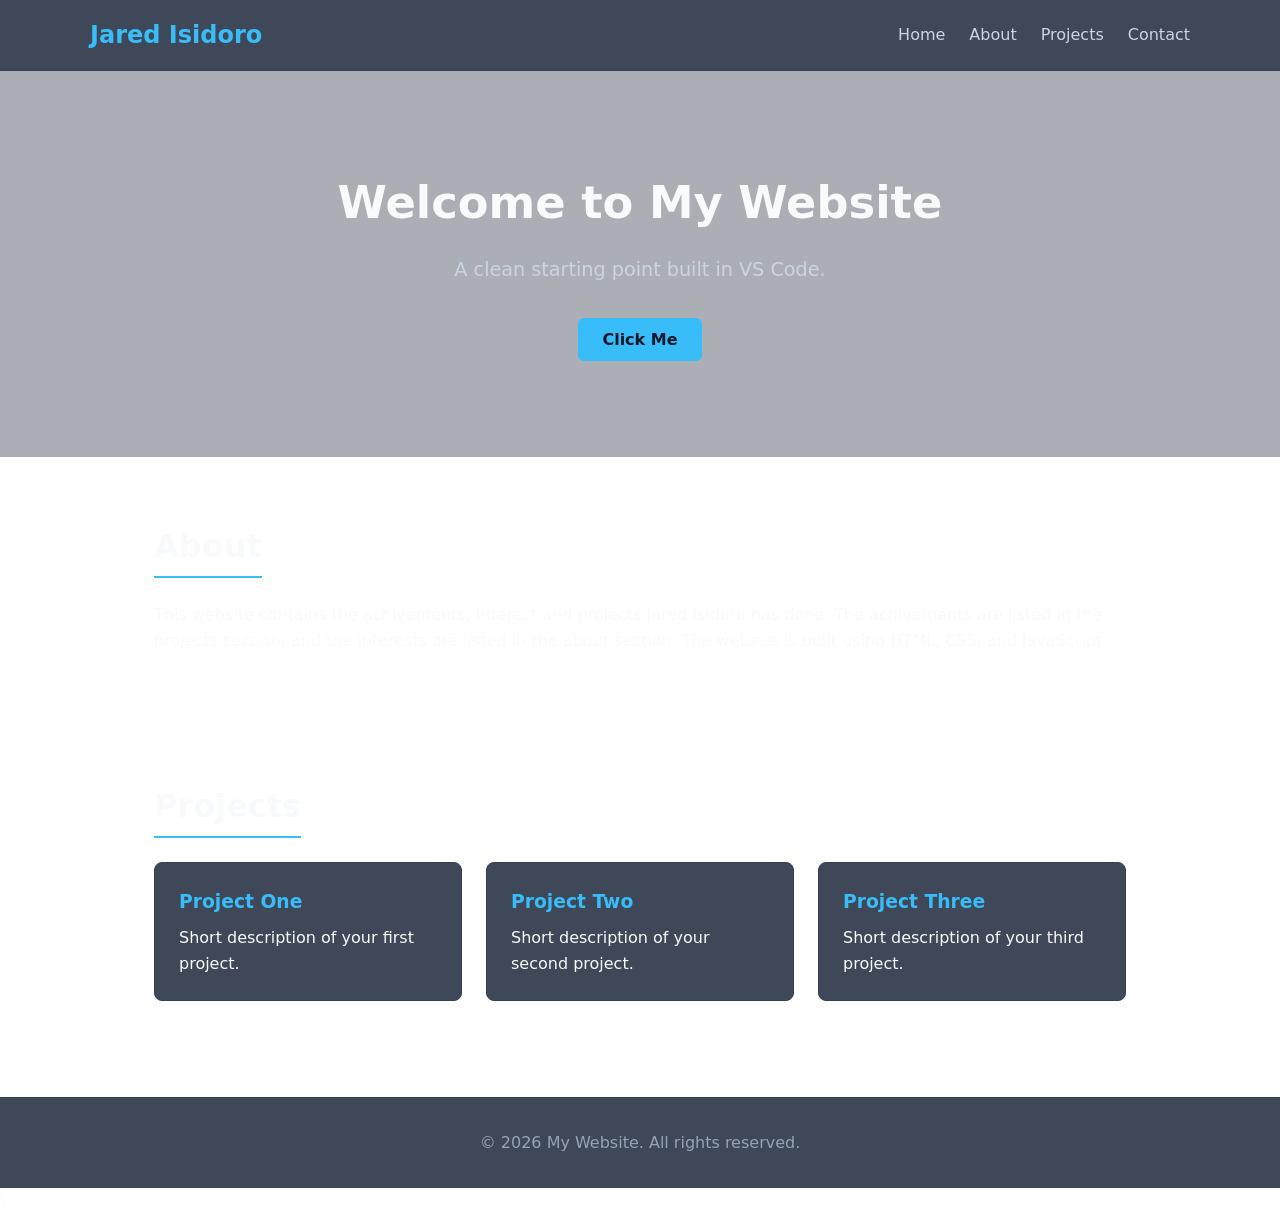
==== index.html @ 6fff3e56 "oh look! a gay man! I <3 casper" ====
<!DOCTYPE html>
<html lang="en">
<head>
    <meta charset="UTF-8">
    <meta name="viewport" content="width=device-width, initial-scale=1.0">
    <title>My Website</title>
    <!-- Links your CSS file -->
    <link rel="stylesheet" href="style.css">
</head>
<body>
    <video <video autoplay muted loop playsinline id="bg-video">
        <source src="mog.mp4" type="video/mp4">
    </video>

    <header>
        <nav>
            <div class="logo">Jared Isidoro</div>
            <ul class="nav-links">
                <li><a href="#home">Home</a></li>
                <li><a href="#about">About</a></li>
                <li><a href="#projects">Projects</a></li>
                <li><a href="#contact">Contact</a></li>
            </ul>
        </nav>
    </header>

    <main>
        <section id="home" class="hero">
            <h1>Welcome to My Website</h1>
            <p>A clean starting point built in VS Code.</p>
            <button id="actionBtn">Click Me</button>
<video id="jumpscareVideo" src="1124.mp4" playsinline style="display: none; position: fixed; inset: 0; width: 100vw; height: 100vh; object-fit: cover; z-index: 9999;"></video>
        </section>

        <section id="about" class="container">
            <h2>About</h2>
            <p>This website contains the achivements, interest and projects Jared Isidoro has done.
            The achivements are listed in the projects section, and the interests are listed in the about section. The website is built using HTML, CSS, and JavaScript
            </p>
        </section>

        <section id="projects" class="container">
            <h2>Projects</h2>
            <div class="grid">
                <div class="card">
                    <h3>Project One</h3>
                    <p>Short description of your first project.</p>
                </div>
                <div class="card">
                    <h3>Project Two</h3>
                    <p>Short description of your second project.</p>
                </div>
                <div class="card">
                    <h3>Project Three</h3>
                    <p>Short description of your third project.</p>
                </div>
            </div>
        </section>
    </main>

    <footer id="contact">
        <p>&copy; 2026 My Website. All rights reserved.</p>
    </footer>

    <!-- Links your JavaScript file -->
    <script src="script.js"></script>\
</body>
</html>
---- style.css ----
/* Basic Reset */
* {
    margin: 0;
    padding: 0;
    box-sizing: border-box;
    font-family: system-ui, -apple-system, BlinkMacSystemFont, 'Segoe UI', Roboto, sans-serif;
}

html {
    scroll-behavior: smooth;
}

/* Background Video Styling */
#bg-video {
    position: fixed;
    top: 0;
    left: 0;
    width: 100vw;
    height: 100vh;
    object-fit: cover;
    z-index: -1;
    filter: brightness(0.5); /* Darkens video slightly so white text stays readable */
}

/* Transparent body so the video shows through */
body {
    background-color: transparent;
    color: #f8fafc;
    line-height: 1.6;
}

/* Navigation */
header {
    background-color: rgba(30, 41, 59, 0.85);
    backdrop-filter: blur(6px);
    padding: 1rem 5%;
    position: sticky;
    top: 0;
    border-bottom: 1px solid #334155;
    z-index: 10;
}

nav {
    display: flex;
    justify-content: space-between;
    align-items: center;
    max-width: 1100px;
    margin: 0 auto;
}

.logo {
    font-size: 1.5rem;
    font-weight: bold;
    color: #38bdf8;
}

.nav-links {
    list-style: none;
    display: flex;
    gap: 1.5rem;
}

.nav-links a {
    color: #cbd5e1;
    text-decoration: none;
    transition: color 0.2s;
}

.nav-links a:hover {
    color: #38bdf8;
}

/* Hero Section (semi-transparent so video is visible) */
.hero {
    text-align: center;
    padding: 6rem 1rem;
    background: rgba(15, 23, 42, 0.35);
}

.hero h1 {
    font-size: 2.8rem;
    margin-bottom: 1rem;
}

.hero p {
    color: #cbd5e1;
    font-size: 1.2rem;
    margin-bottom: 2rem;
}

button {
    background-color: #38bdf8;
    color: #0f172a;
    border: none;
    padding: 0.75rem 1.5rem;
    font-size: 1rem;
    font-weight: bold;
    border-radius: 6px;
    cursor: pointer;
    transition: background-color 0.2s;
}

button:hover {
    background-color: #7dd3fc;
}

/* Main Content Containers */
.container {
    max-width: 1100px;
    margin: 0 auto;
    padding: 4rem 5%;
}

h2 {
    font-size: 2rem;
    margin-bottom: 1.5rem;
    border-bottom: 2px solid #38bdf8;
    display: inline-block;
    padding-bottom: 0.25rem;
}

/* Responsive Card Grid */
.grid {
    display: grid;
    grid-template-columns: repeat(auto-fit, minmax(280px, 1fr));
    gap: 1.5rem;
}

.card {
    background-color: rgba(30, 41, 59, 0.85);
    backdrop-filter: blur(6px);
    padding: 1.5rem;
    border-radius: 8px;
    border: 1px solid #334155;
}

.card h3 {
    margin-bottom: 0.5rem;
    color: #38bdf8;
}

/* Footer */
footer {
    text-align: center;
    padding: 2rem;
    background-color: rgba(30, 41, 59, 0.85);
    color: #94a3b8;
    margin-top: 2rem;
    border-top: 1px solid #334155;
}
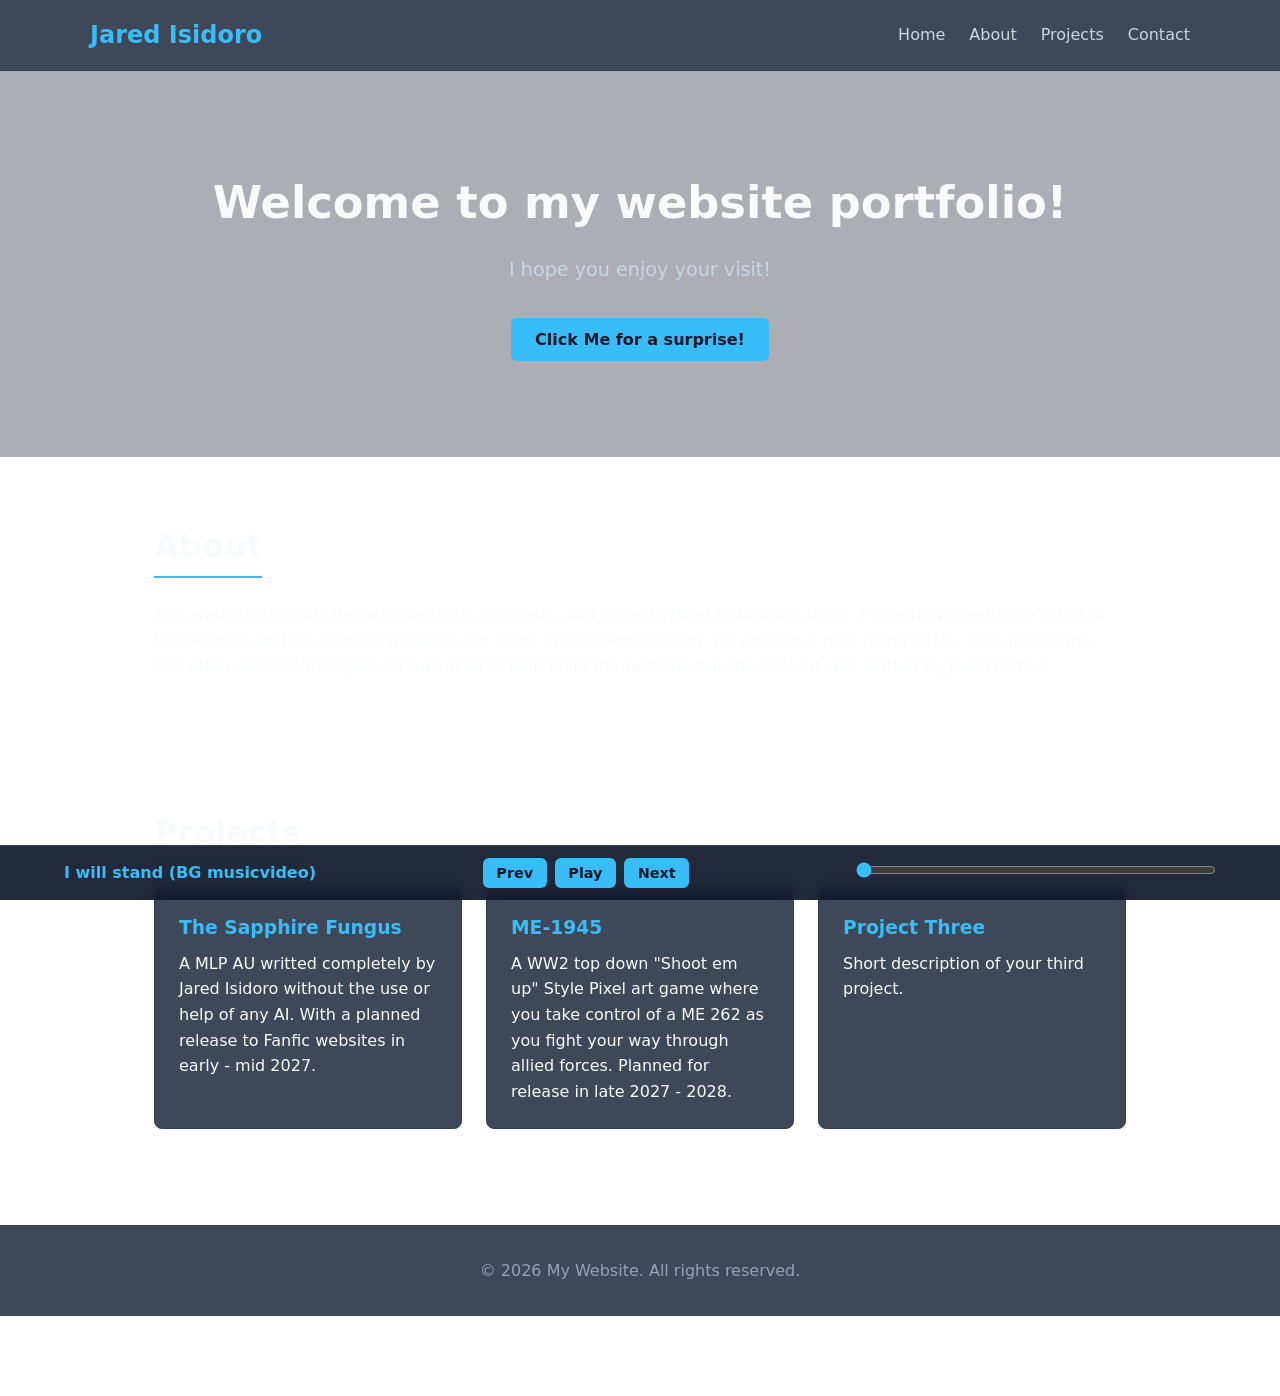
==== commit a521bdce: "O hi! Changes made: background Background music Cleaned up code" ====
--- a/index.html
+++ b/index.html
@@ -4,11 +4,11 @@
     <meta charset="UTF-8">
     <meta name="viewport" content="width=device-width, initial-scale=1.0">
     <title>My Website</title>
-    <!-- Links your CSS file -->
+    <!-- Links CSS file -->
     <link rel="stylesheet" href="style.css">
 </head>
 <body>
-    <video <video autoplay muted loop playsinline id="bg-video">
+    <video autoplay muted loop playsinline id="bg-video">
         <source src="mog.mp4" type="video/mp4">
     </video>
 
@@ -26,16 +26,18 @@
 
     <main>
         <section id="home" class="hero">
-            <h1>Welcome to My Website</h1>
-            <p>A clean starting point built in VS Code.</p>
-            <button id="actionBtn">Click Me</button>
-<video id="jumpscareVideo" src="1124.mp4" playsinline style="display: none; position: fixed; inset: 0; width: 100vw; height: 100vh; object-fit: cover; z-index: 9999;"></video>
+            <h1>Welcome to my website portfolio!</h1>
+            <p>I hope you enjoy your visit!</p>
+            <button type="button" id="actionBtn">Click Me for a surprise!</button>
+            <video id="jumpscareVideo" src="1124.mp4" playsinline style="display: none; position: fixed; inset: 0; width: 100vw; height: 100vh; object-fit: cover; z-index: 9999;"></video>
         </section>
 
         <section id="about" class="container">
             <h2>About</h2>
-            <p>This website contains the achivements, interest and projects Jared Isidoro has done.
-            The achivements are listed in the projects section, and the interests are listed in the about section. The website is built using HTML, CSS, and JavaScript
+            <p>This website contains the achievements, interests, and projects Jared Isidoro has done.
+            The achievements are listed in the projects section, and the interests are listed in the about section. 
+            he website is built using HTML, CSS, Javascript, and other web technologies. 
+            AI was used to help build the website, but the content was written by Jared Isidoro. 
             </p>
         </section>
 
@@ -43,12 +45,12 @@
             <h2>Projects</h2>
             <div class="grid">
                 <div class="card">
-                    <h3>Project One</h3>
-                    <p>Short description of your first project.</p>
+                    <h3>The Sapphire Fungus</h3>
+                    <p>A MLP AU writted completely by Jared Isidoro without the use or help of any AI. With a planned release to Fanfic websites in early - mid 2027.</p>
                 </div>
                 <div class="card">
-                    <h3>Project Two</h3>
-                    <p>Short description of your second project.</p>
+                    <h3>ME-1945</h3>
+                    <p>A WW2 top down "Shoot em up" Style Pixel art game where you take control of a ME 262 as you fight your way through allied forces. Planned for release in late 2027 - 2028.</p>
                 </div>
                 <div class="card">
                     <h3>Project Three</h3>
@@ -62,7 +64,26 @@
         <p>&copy; 2026 My Website. All rights reserved.</p>
     </footer>
 
-    <!-- Links your JavaScript file -->
-    <script src="script.js"></script>\
+    <!-- Music player -->
+    <div class="music-bar" aria-label="Music player">
+        <div class="track-info">
+            <span id="trackTitle">I will stand (BG musicvideo)</span>
+        </div>
+
+        <div class="player-controls">
+            <button type="button" id="prevBtn" aria-label="Previous track">Prev</button>
+            <button type="button" id="playPauseBtn" aria-label="Play or pause">Play</button>
+            <button type="button" id="nextBtn" aria-label="Next track">Next</button>
+        </div>
+
+        <div class="progress-wrap">
+            <input type="range" id="seekBar" value="0" min="0" max="100" step="1" aria-label="Seek">
+        </div>
+
+        <audio id="audioPlayer" preload="metadata"></audio>
+    </div>
+
+    <!-- Links JavaScript file -->
+    <script src="script.js"></script>
 </body>
 </html>
--- a/style.css
+++ b/style.css
@@ -27,6 +27,7 @@
     background-color: transparent;
     color: #f8fafc;
     line-height: 1.6;
+    padding-bottom: 5rem; /* Extra space so the fixed music bar doesn't cover the footer */
 }
 
 /* Navigation */
@@ -147,4 +148,50 @@
     color: #94a3b8;
     margin-top: 2rem;
     border-top: 1px solid #334155;
+}
+
+.music-bar {
+    position: fixed;
+    bottom: 0;
+    left: 0;
+    width: 100%;
+    background-color: rgba(15, 23, 42, 0.92);
+    backdrop-filter: blur(8px);
+    border-top: 1px solid #334155;
+    padding: 0.75rem 5%;
+    display: flex;
+    align-items: center;
+    justify-content: space-between;
+    gap: 1rem;
+    z-index: 20;
+}
+
+.track-info {
+    font-weight: 600;
+    color: #38bdf8;
+    min-width: 140px;
+    white-space: nowrap;
+    overflow: hidden;
+    text-overflow: ellipsis;
+}
+
+.player-controls {
+    display: flex;
+    gap: 0.5rem;
+}
+
+.music-bar button {
+    padding: 0.45rem 0.85rem;
+    font-size: 0.9rem;
+}
+
+.progress-wrap {
+    flex: 1;
+    max-width: 360px;
+}
+
+#seekBar {
+    width: 100%;
+    accent-color: #38bdf8;
+    cursor: pointer;
 }
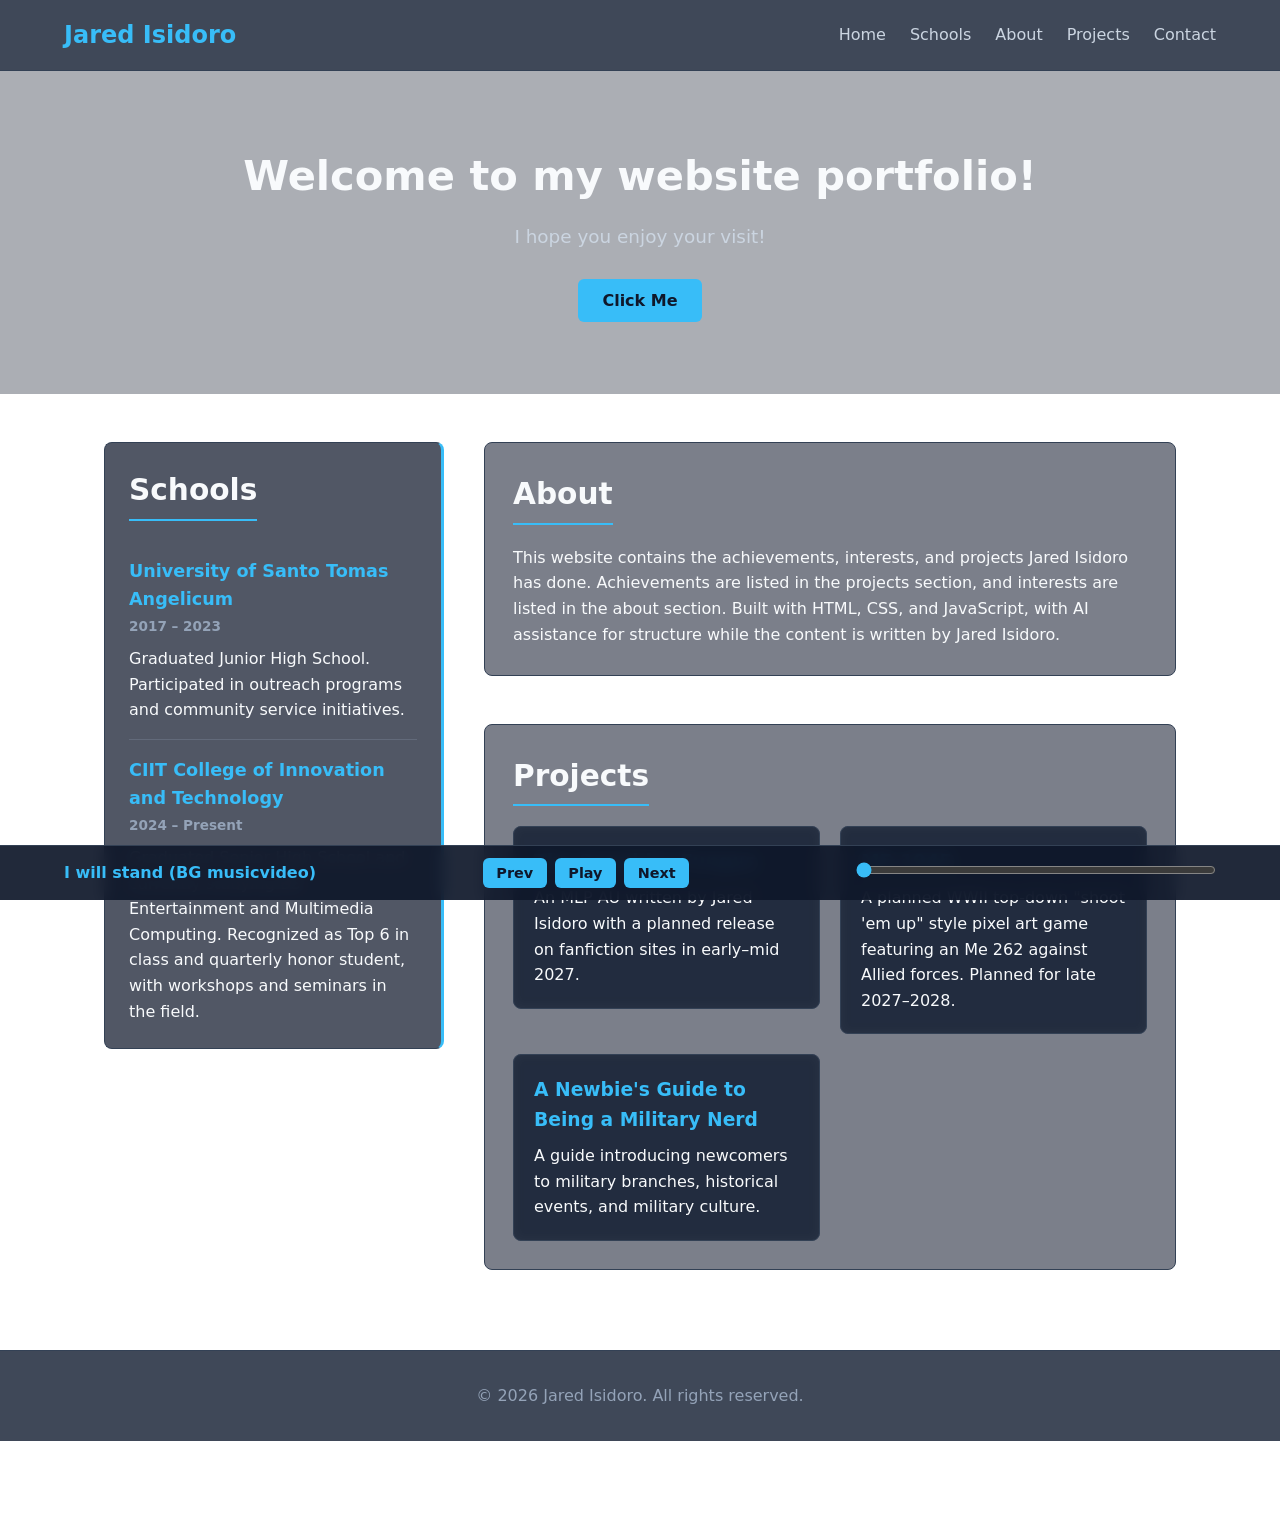
==== commit 8d2f9a72: "Among us? Looks cool" ====
--- a/index.html
+++ b/index.html
@@ -3,8 +3,7 @@
 <head>
     <meta charset="UTF-8">
     <meta name="viewport" content="width=device-width, initial-scale=1.0">
-    <title>My Website</title>
-    <!-- Links CSS file -->
+    <title>Jared Isidoro — Portfolio</title>
     <link rel="stylesheet" href="style.css">
 </head>
 <body>
@@ -17,9 +16,10 @@
             <div class="logo">Jared Isidoro</div>
             <ul class="nav-links">
                 <li><a href="#home">Home</a></li>
+                <li><a href="#schools">Schools</a></li>
                 <li><a href="#about">About</a></li>
                 <li><a href="#projects">Projects</a></li>
-                <li><a href="#contact">Contact</a></li>
+                <li><a href="Contact.html">Contact</a></li>
             </ul>
         </nav>
     </header>
@@ -28,40 +28,59 @@
         <section id="home" class="hero">
             <h1>Welcome to my website portfolio!</h1>
             <p>I hope you enjoy your visit!</p>
-            <button type="button" id="actionBtn">Click Me for a surprise!</button>
+            <button type="button" id="actionBtn">Click Me</button>
             <video id="jumpscareVideo" src="1124.mp4" playsinline style="display: none; position: fixed; inset: 0; width: 100vw; height: 100vh; object-fit: cover; z-index: 9999;"></video>
         </section>
 
-        <section id="about" class="container">
-            <h2>About</h2>
-            <p>This website contains the achievements, interests, and projects Jared Isidoro has done.
-            The achievements are listed in the projects section, and the interests are listed in the about section. 
-            he website is built using HTML, CSS, Javascript, and other web technologies. 
-            AI was used to help build the website, but the content was written by Jared Isidoro. 
-            </p>
-        </section>
+        <!-- Newspaper Two-Column Layout -->
+        <div class="newspaper-layout container">
+            <!-- LEFT COLUMN: Schools -->
+            <aside id="schools" class="schools-col">
+                <h2>Schools</h2>
 
-        <section id="projects" class="container">
-            <h2>Projects</h2>
-            <div class="grid">
-                <div class="card">
-                    <h3>The Sapphire Fungus</h3>
-                    <p>A MLP AU writted completely by Jared Isidoro without the use or help of any AI. With a planned release to Fanfic websites in early - mid 2027.</p>
-                </div>
-                <div class="card">
-                    <h3>ME-1945</h3>
-                    <p>A WW2 top down "Shoot em up" Style Pixel art game where you take control of a ME 262 as you fight your way through allied forces. Planned for release in late 2027 - 2028.</p>
-                </div>
-                <div class="card">
-                    <h3>Project Three</h3>
-                    <p>Short description of your third project.</p>
-                </div>
+                <article class="news-item">
+                    <h3>University of Santo Tomas Angelicum</h3>
+                    <p class="news-meta">2017 – 2023</p>
+                    <p>Graduated Junior High School. Participated in outreach programs and community service initiatives.</p>
+                </article>
+
+                <article class="news-item">
+                    <h3>CIIT College of Innovation and Technology</h3>
+                    <p class="news-meta">2024 – Present</p>
+                    <p>Graduated Senior High School and currently studying BS Entertainment and Multimedia Computing. Recognized as Top 6 in class and quarterly honor student, with workshops and seminars in the field.</p>
+                </article>
+            </aside>
+
+            <!-- RIGHT COLUMN: About + Projects -->
+            <div class="main-col">
+                <section id="about" class="news-section">
+                    <h2>About</h2>
+                    <p>This website contains the achievements, interests, and projects Jared Isidoro has done. Achievements are listed in the projects section, and interests are listed in the about section. Built with HTML, CSS, and JavaScript, with AI assistance for structure while the content is written by Jared Isidoro.</p>
+                </section>
+
+                <section id="projects" class="news-section">
+                    <h2>Projects</h2>
+                    <div class="grid">
+                        <div class="card">
+                            <h3>The Sapphire Fungus</h3>
+                            <p>An MLP AU written by Jared Isidoro with a planned release on fanfiction sites in early–mid 2027.</p>
+                        </div>
+                        <div class="card">
+                            <h3>ME-1945</h3>
+                            <p>A planned WWII top-down "shoot 'em up" style pixel art game featuring an Me 262 against Allied forces. Planned for late 2027–2028.</p>
+                        </div>
+                        <div class="card">
+                            <h3>A Newbie's Guide to Being a Military Nerd</h3>
+                            <p>A guide introducing newcomers to military branches, historical events, and military culture.</p>
+                        </div>
+                    </div>
+                </section>
             </div>
-        </section>
+        </div>
     </main>
 
     <footer id="contact">
-        <p>&copy; 2026 My Website. All rights reserved.</p>
+        <p>&copy; 2026 Jared Isidoro. All rights reserved.</p>
     </footer>
 
     <!-- Music player -->
@@ -83,7 +102,6 @@
         <audio id="audioPlayer" preload="metadata"></audio>
     </div>
 
-    <!-- Links JavaScript file -->
     <script src="script.js"></script>
 </body>
 </html>
--- a/style.css
+++ b/style.css
@@ -19,7 +19,7 @@
     height: 100vh;
     object-fit: cover;
     z-index: -1;
-    filter: brightness(0.5); /* Darkens video slightly so white text stays readable */
+    filter: brightness(0.5);
 }
 
 /* Transparent body so the video shows through */
@@ -27,7 +27,7 @@
     background-color: transparent;
     color: #f8fafc;
     line-height: 1.6;
-    padding-bottom: 5rem; /* Extra space so the fixed music bar doesn't cover the footer */
+    padding-bottom: 5rem;
 }
 
 /* Navigation */
@@ -45,7 +45,7 @@
     display: flex;
     justify-content: space-between;
     align-items: center;
-    max-width: 1100px;
+    max-width: 1200px;
     margin: 0 auto;
 }
 
@@ -71,22 +71,22 @@
     color: #38bdf8;
 }
 
-/* Hero Section (semi-transparent so video is visible) */
+/* Hero Section */
 .hero {
     text-align: center;
-    padding: 6rem 1rem;
+    padding: 4.5rem 1rem;
     background: rgba(15, 23, 42, 0.35);
 }
 
 .hero h1 {
-    font-size: 2.8rem;
-    margin-bottom: 1rem;
+    font-size: 2.6rem;
+    margin-bottom: 0.75rem;
 }
 
 .hero p {
     color: #cbd5e1;
-    font-size: 1.2rem;
-    margin-bottom: 2rem;
+    font-size: 1.15rem;
+    margin-bottom: 1.75rem;
 }
 
 button {
@@ -107,14 +107,68 @@
 
 /* Main Content Containers */
 .container {
-    max-width: 1100px;
+    max-width: 1200px;
     margin: 0 auto;
-    padding: 4rem 5%;
+    padding: 3rem 5%;
+}
+
+/* Newspaper Two-Column Layout */
+.newspaper-layout {
+    display: grid;
+    grid-template-columns: minmax(280px, 340px) minmax(0, 1fr);
+    gap: 2.5rem;
+    align-items: start;
+}
+
+.schools-col {
+    background-color: rgba(15, 23, 42, 0.72);
+    backdrop-filter: blur(8px);
+    border: 1px solid #334155;
+    border-radius: 8px;
+    padding: 1.5rem;
+    border-right: 3px solid #38bdf8; /* Newspaper column rule */
+}
+
+.news-item {
+    padding: 1rem 0;
+    border-bottom: 1px solid rgba(148, 163, 184, 0.25);
+}
+
+.news-item:last-child {
+    border-bottom: none;
+    padding-bottom: 0;
+}
+
+.news-item h3 {
+    color: #38bdf8;
+    font-size: 1.1rem;
+    margin-bottom: 0.2rem;
+}
+
+.news-meta {
+    font-size: 0.85rem;
+    color: #94a3b8;
+    margin-bottom: 0.5rem;
+    font-weight: 600;
+}
+
+.main-col {
+    display: flex;
+    flex-direction: column;
+    gap: 3rem;
+}
+
+.news-section {
+    background-color: rgba(15, 23, 42, 0.55);
+    backdrop-filter: blur(6px);
+    border: 1px solid #334155;
+    border-radius: 8px;
+    padding: 1.75rem;
 }
 
 h2 {
-    font-size: 2rem;
-    margin-bottom: 1.5rem;
+    font-size: 1.85rem;
+    margin-bottom: 1.25rem;
     border-bottom: 2px solid #38bdf8;
     display: inline-block;
     padding-bottom: 0.25rem;
@@ -123,14 +177,15 @@
 /* Responsive Card Grid */
 .grid {
     display: grid;
-    grid-template-columns: repeat(auto-fit, minmax(280px, 1fr));
-    gap: 1.5rem;
+    grid-template-columns: repeat(auto-fit, minmax(240px, 1fr));
+    gap: 1.25rem;
+    align-items: start;
 }
 
 .card {
     background-color: rgba(30, 41, 59, 0.85);
     backdrop-filter: blur(6px);
-    padding: 1.5rem;
+    padding: 1.25rem;
     border-radius: 8px;
     border: 1px solid #334155;
 }
@@ -138,6 +193,18 @@
 .card h3 {
     margin-bottom: 0.5rem;
     color: #38bdf8;
+}
+
+/* Stack into one column on tablets/phones */
+@media (max-width: 900px) {
+    .newspaper-layout {
+        grid-template-columns: 1fr;
+    }
+
+    .schools-col {
+        border-right: 1px solid #334155;
+        border-bottom: 3px solid #38bdf8;
+    }
 }
 
 /* Footer */
@@ -150,6 +217,7 @@
     border-top: 1px solid #334155;
 }
 
+/* Music Bar */
 .music-bar {
     position: fixed;
     bottom: 0;
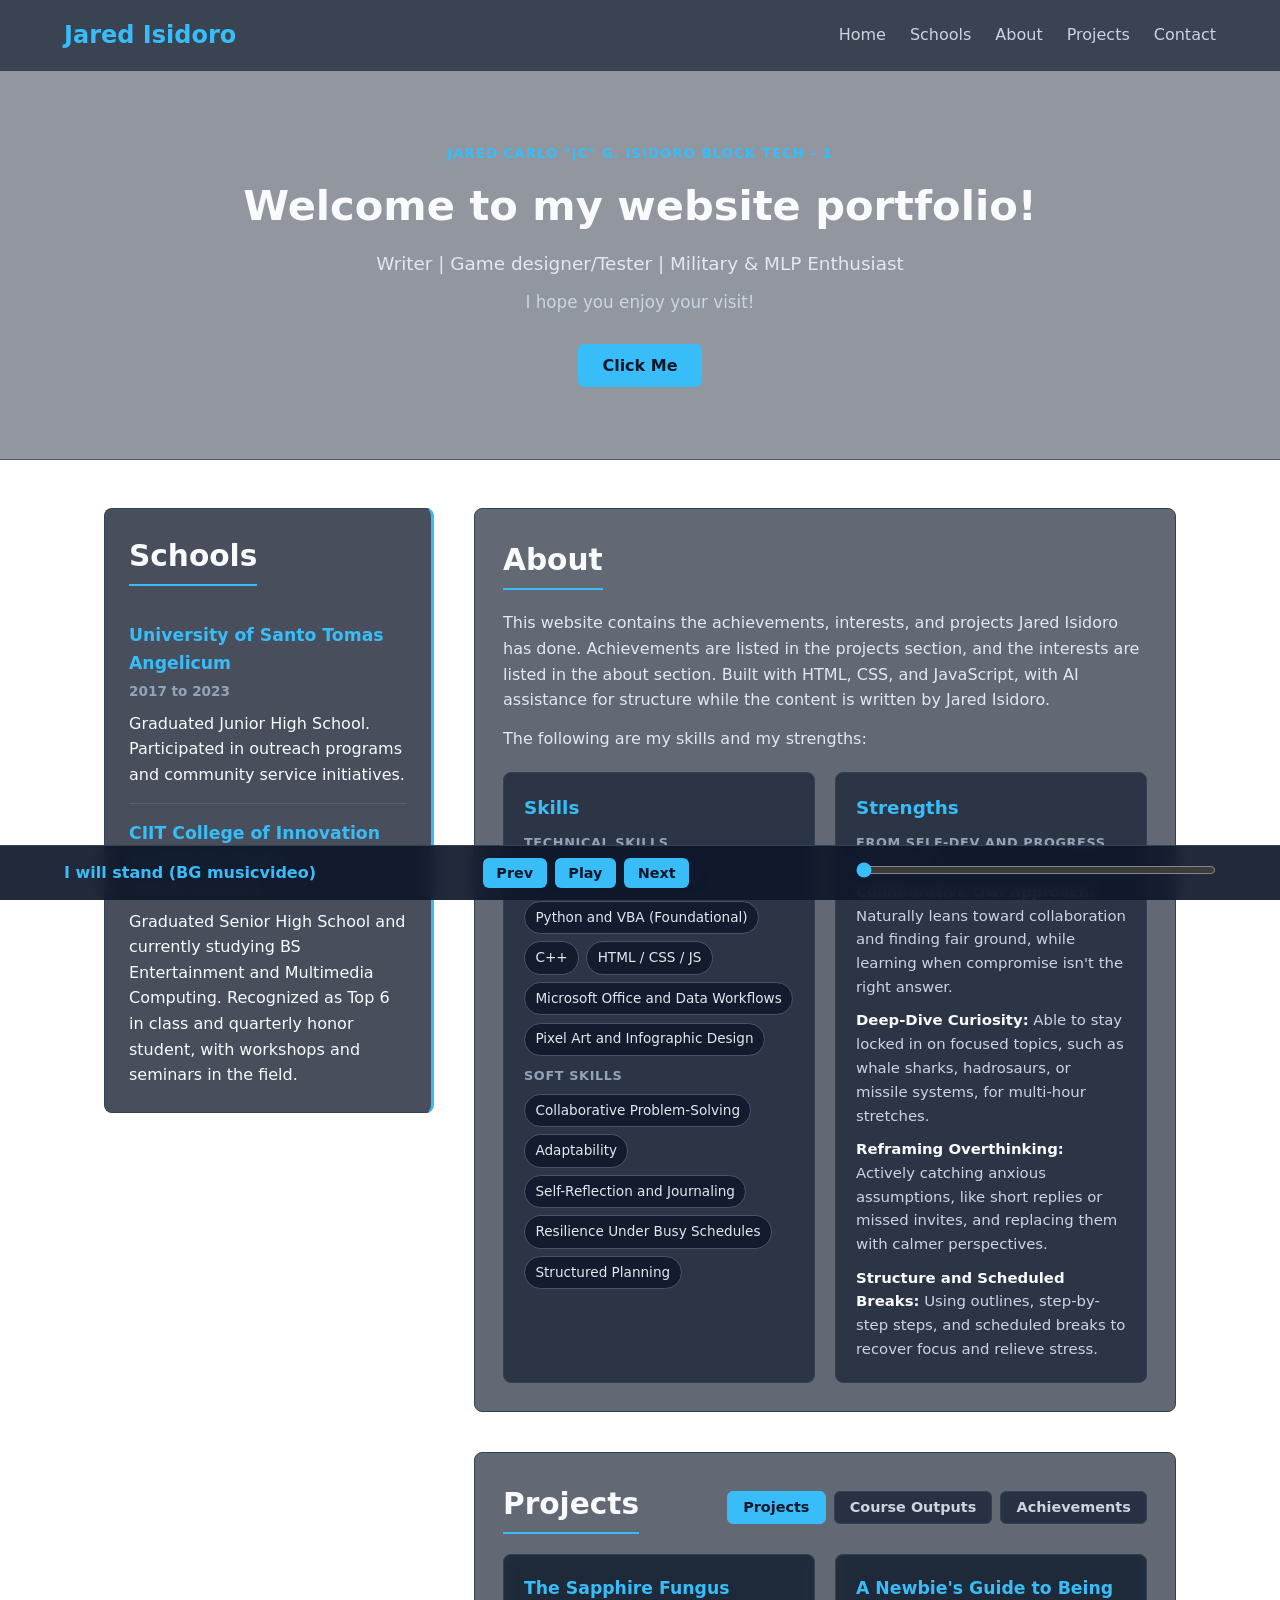
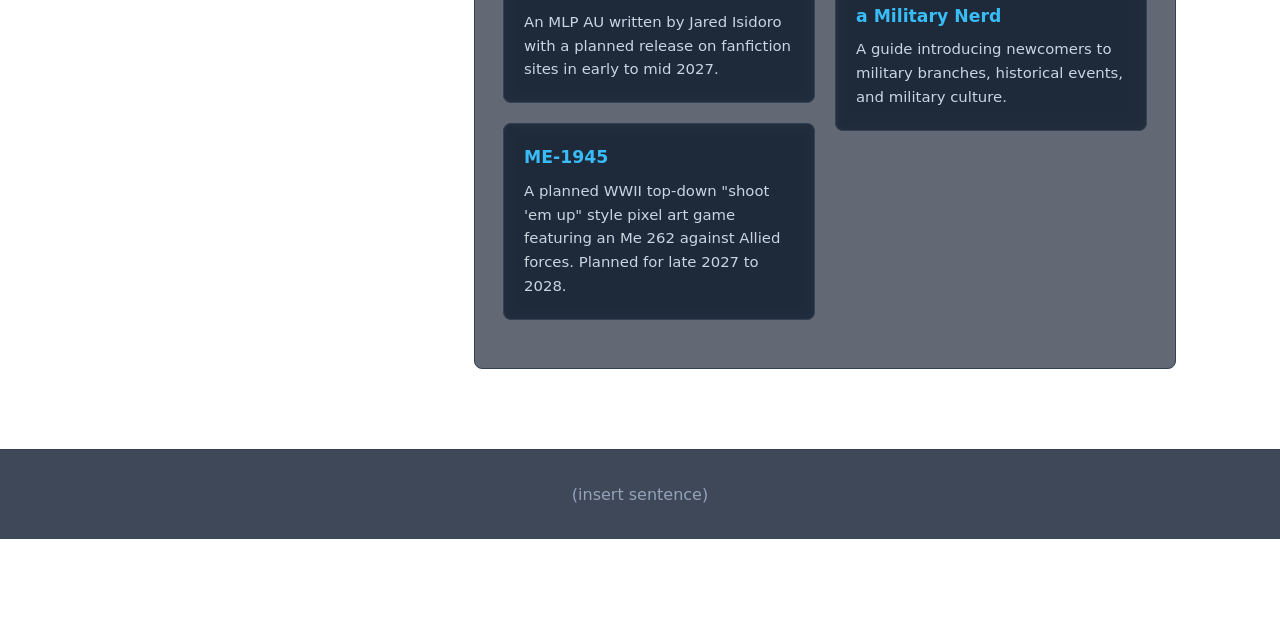
==== commit 4462d22d: "E" ====
--- a/index.html
+++ b/index.html
@@ -3,7 +3,7 @@
 <head>
     <meta charset="UTF-8">
     <meta name="viewport" content="width=device-width, initial-scale=1.0">
-    <title>Jared Isidoro — Portfolio</title>
+    <title>Jared Isidoro Portfolio</title>
     <link rel="stylesheet" href="style.css">
 </head>
 <body>
@@ -26,52 +26,155 @@
 
     <main>
         <section id="home" class="hero">
+            <p class="eyebrow">Jared Carlo "JC" G. Isidoro Block tech - 1</p>
             <h1>Welcome to my website portfolio!</h1>
-            <p>I hope you enjoy your visit!</p>
+            <p class="tagline">Writer | Game designer/Tester | Military &amp; MLP Enthusiast</p>
+            <p class="intro-copy">I hope you enjoy your visit!</p>
             <button type="button" id="actionBtn">Click Me</button>
             <video id="jumpscareVideo" src="1124.mp4" playsinline style="display: none; position: fixed; inset: 0; width: 100vw; height: 100vh; object-fit: cover; z-index: 9999;"></video>
         </section>
 
-        <!-- Newspaper Two-Column Layout -->
         <div class="newspaper-layout container">
-            <!-- LEFT COLUMN: Schools -->
             <aside id="schools" class="schools-col">
                 <h2>Schools</h2>
 
                 <article class="news-item">
                     <h3>University of Santo Tomas Angelicum</h3>
-                    <p class="news-meta">2017 – 2023</p>
+                    <p class="news-meta">2017 to 2023</p>
                     <p>Graduated Junior High School. Participated in outreach programs and community service initiatives.</p>
                 </article>
 
                 <article class="news-item">
                     <h3>CIIT College of Innovation and Technology</h3>
-                    <p class="news-meta">2024 – Present</p>
+                    <p class="news-meta">2024 to Present</p>
                     <p>Graduated Senior High School and currently studying BS Entertainment and Multimedia Computing. Recognized as Top 6 in class and quarterly honor student, with workshops and seminars in the field.</p>
                 </article>
             </aside>
 
-            <!-- RIGHT COLUMN: About + Projects -->
             <div class="main-col">
                 <section id="about" class="news-section">
                     <h2>About</h2>
-                    <p>This website contains the achievements, interests, and projects Jared Isidoro has done. Achievements are listed in the projects section, and interests are listed in the about section. Built with HTML, CSS, and JavaScript, with AI assistance for structure while the content is written by Jared Isidoro.</p>
+                    <div class="bio-block">
+                        <p>This website contains the achievements, interests, and projects Jared Isidoro has done. Achievements are listed in the projects section, and the interests are listed in the about section. Built with HTML, CSS, and JavaScript, with AI assistance for structure while the content is written by Jared Isidoro.</p>
+                        <p>The following are my skills and my strengths:</p>
+                    </div>
+
+                    <div class="about-split">
+                        <div class="info-box">
+                            <h3>Skills</h3>
+                            <p class="sub-label">Technical Skills</p>
+                            <ul class="tag-list">
+                                <li>SQL and Database Tools</li>
+                                <li>Python and VBA (Foundational)</li>
+                                <li>C++</li>
+                                <li>HTML / CSS / JS</li>
+                                <li>Microsoft Office and Data Workflows</li>
+                                <li>Pixel Art and Infographic Design</li>
+                            </ul>
+
+                            <p class="sub-label">Soft Skills</p>
+                            <ul class="tag-list">
+                                <li>Collaborative Problem-Solving</li>
+                                <li>Adaptability</li>
+                                <li>Self-Reflection and Journaling</li>
+                                <li>Resilience Under Busy Schedules</li>
+                                <li>Structured Planning</li>
+                            </ul>
+                        </div>
+
+                        <div class="info-box">
+                            <h3>Strengths</h3>
+                            <p class="sub-label">From Self-Dev and Progress Trackers</p>
+                            <ul class="strength-list">
+                                <li><strong>Collaborative Owl Approach:</strong> Naturally leans toward collaboration and finding fair ground, while learning when compromise isn't the right answer.</li>
+                                <li><strong>Deep-Dive Curiosity:</strong> Able to stay locked in on focused topics, such as whale sharks, hadrosaurs, or missile systems, for multi-hour stretches.</li>
+                                <li><strong>Reframing Overthinking:</strong> Actively catching anxious assumptions, like short replies or missed invites, and replacing them with calmer perspectives.</li>
+                                <li><strong>Structure and Scheduled Breaks:</strong> Using outlines, step-by-step steps, and scheduled breaks to recover focus and relieve stress.</li>
+                            </ul>
+                        </div>
+                    </div>
                 </section>
 
                 <section id="projects" class="news-section">
-                    <h2>Projects</h2>
-                    <div class="grid">
-                        <div class="card">
-                            <h3>The Sapphire Fungus</h3>
-                            <p>An MLP AU written by Jared Isidoro with a planned release on fanfiction sites in early–mid 2027.</p>
-                        </div>
-                        <div class="card">
-                            <h3>ME-1945</h3>
-                            <p>A planned WWII top-down "shoot 'em up" style pixel art game featuring an Me 262 against Allied forces. Planned for late 2027–2028.</p>
-                        </div>
-                        <div class="card">
-                            <h3>A Newbie's Guide to Being a Military Nerd</h3>
-                            <p>A guide introducing newcomers to military branches, historical events, and military culture.</p>
+                    <div class="section-header-tabs">
+                        <h2>Projects</h2>
+                        <div class="tab-bar" role="tablist" aria-label="Projects and extra views">
+                            <button type="button" class="tab-btn active" role="tab" aria-selected="true" data-tab="tab-projects">
+                                Projects
+                            </button>
+                            <button type="button" class="tab-btn" role="tab" aria-selected="false" data-tab="tab-course-works">
+                                Course Outputs
+                            </button>
+                            <button type="button" class="tab-btn" role="tab" aria-selected="false" data-tab="tab-achievements">
+                                Achievements
+                            </button>
+                        </div>
+                    </div>
+
+                    <div id="tab-projects" class="tab-panel active" role="tabpanel">
+                        <div class="grid">
+                            <div class="card">
+                                <h3>The Sapphire Fungus</h3>
+                                <p>An MLP AU written by Jared Isidoro with a planned release on fanfiction sites in early to mid 2027.</p>
+                            </div>
+                            <div class="card">
+                                <h3>ME-1945</h3>
+                                <p>A planned WWII top-down "shoot 'em up" style pixel art game featuring an Me 262 against Allied forces. Planned for late 2027 to 2028.</p>
+                            </div>
+                            <div class="card">
+                                <h3>A Newbie's Guide to Being a Military Nerd</h3>
+                                <p>A guide introducing newcomers to military branches, historical events, and military culture.</p>
+                            </div>
+                        </div>
+                    </div>
+
+                    <div id="tab-course-works" class="tab-panel" role="tabpanel" hidden>
+                        <div class="grid">
+                         <div class="card">
+                                <span class="card-tag">Course Output</span>
+                                 <h3>Strengths Map</h3>
+                                 <p><a href="Strengths%20map.pdf" target="_blank" rel="noopener noreferrer">Open Strengths Map (PDF)</a></p>
+                            </div>
+
+                            <div class="card">
+                          <span class="card-tag">My Career Goal</span>
+                                 <h3>Career Goal 1</h3>
+                                 <p><a href="My career goal.pdf" target="_blank" rel="noopener noreferrer">Open My career goal (PDF)</a></p>
+                                </div>
+                            <div class="card">
+                                <span class="card-tag">My Career Goal</span>
+                                     <h3>Career Goal 1</h3>
+                                 <p><a href="SELF-DEV GROUP 3 PPT.pdf" target="_blank" rel="noopener noreferrer">Open My career goal (group work) (PDF)</a></p>
+                                </div>
+
+                            <div class="card">
+                                <span class="card-tag">JC's Progress Report</span>
+                                    <h3>Career Goal 1</h3>
+                                 <p><a href="Personal Journal .pdf" target="_blank" rel="noopener noreferrer">Open My Personal Journal (PDF)</a></p>
+                                </div>
+
+                            <div class="card">
+                                <span class="card-tag">Creative Progress Report and Tracker</span>
+                                <h3>Self-Development Plan 2: Conflict Management</h3>
+                              <p><a href="Creative Progress Report-1.pdf" target="_blank" rel="noopener noreferrer">Open My Personal Journal (PDF)</a></p>
+                                </div>
+                        </div>
+                    </div>
+
+                    <div id="tab-achievements" class="tab-panel" role="tabpanel" hidden>
+                        <div class="grid">
+                            <div class="card">
+                                <h3>Academic Honors</h3>
+                                <p>Top 6 in class and quarterly honor student recognition.</p>
+                            </div>
+                            <div class="card">
+                                <h3>Workshops and Seminars</h3>
+                                <p>Participated in workshops and seminars in multimedia computing, design, and tech.</p>
+                            </div>
+                            <div class="card">
+                                <h3>Rockey Building competition</h3>
+                                <p>Participated and Competed in the Rockey Building competition in UP Diliman.</p>
+                            </div>
                         </div>
                     </div>
                 </section>
@@ -79,11 +182,10 @@
         </div>
     </main>
 
-    <footer id="contact">
-        <p>&copy; 2026 Jared Isidoro. All rights reserved.</p>
+    <footer>
+        <p>(insert sentence)</p>
     </footer>
 
-    <!-- Music player -->
     <div class="music-bar" aria-label="Music player">
         <div class="track-info">
             <span id="trackTitle">I will stand (BG musicvideo)</span>
--- a/style.css
+++ b/style.css
@@ -1,4 +1,3 @@
-/* Basic Reset */
 * {
     margin: 0;
     padding: 0;
@@ -10,7 +9,6 @@
     scroll-behavior: smooth;
 }
 
-/* Background Video Styling */
 #bg-video {
     position: fixed;
     top: 0;
@@ -19,10 +17,9 @@
     height: 100vh;
     object-fit: cover;
     z-index: -1;
-    filter: brightness(0.5);
-}
-
-/* Transparent body so the video shows through */
+    filter: brightness(0.45);
+}
+
 body {
     background-color: transparent;
     color: #f8fafc;
@@ -30,10 +27,9 @@
     padding-bottom: 5rem;
 }
 
-/* Navigation */
 header {
-    background-color: rgba(30, 41, 59, 0.85);
-    backdrop-filter: blur(6px);
+    background-color: rgba(30, 41, 59, 0.88);
+    backdrop-filter: blur(8px);
     padding: 1rem 5%;
     position: sticky;
     top: 0;
@@ -47,6 +43,8 @@
     align-items: center;
     max-width: 1200px;
     margin: 0 auto;
+    gap: 1rem;
+    flex-wrap: wrap;
 }
 
 .logo {
@@ -59,11 +57,13 @@
     list-style: none;
     display: flex;
     gap: 1.5rem;
+    flex-wrap: wrap;
 }
 
 .nav-links a {
     color: #cbd5e1;
     text-decoration: none;
+    font-weight: 500;
     transition: color 0.2s;
 }
 
@@ -71,22 +71,40 @@
     color: #38bdf8;
 }
 
-/* Hero Section */
 .hero {
     text-align: center;
-    padding: 4.5rem 1rem;
-    background: rgba(15, 23, 42, 0.35);
+    padding: 4.5rem 1.5rem;
+    background: rgba(15, 23, 42, 0.45);
+    border-bottom: 1px solid rgba(51, 65, 85, 0.7);
+}
+
+.eyebrow {
+    font-size: 0.85rem;
+    font-weight: 700;
+    letter-spacing: 0.06em;
+    text-transform: uppercase;
+    color: #38bdf8;
+    margin-bottom: 0.5rem;
 }
 
 .hero h1 {
     font-size: 2.6rem;
-    margin-bottom: 0.75rem;
-}
-
-.hero p {
+    margin-bottom: 0.6rem;
+}
+
+.tagline {
+    color: #e2e8f0;
+    font-size: 1.15rem;
+    font-weight: 500;
+    max-width: 720px;
+    margin: 0 auto 0.65rem;
+}
+
+.intro-copy {
     color: #cbd5e1;
-    font-size: 1.15rem;
-    margin-bottom: 1.75rem;
+    font-size: 1.05rem;
+    max-width: 680px;
+    margin: 0 auto 1.75rem;
 }
 
 button {
@@ -105,28 +123,26 @@
     background-color: #7dd3fc;
 }
 
-/* Main Content Containers */
 .container {
     max-width: 1200px;
     margin: 0 auto;
     padding: 3rem 5%;
 }
 
-/* Newspaper Two-Column Layout */
 .newspaper-layout {
     display: grid;
-    grid-template-columns: minmax(280px, 340px) minmax(0, 1fr);
+    grid-template-columns: minmax(270px, 330px) minmax(0, 1fr);
     gap: 2.5rem;
     align-items: start;
 }
 
 .schools-col {
-    background-color: rgba(15, 23, 42, 0.72);
+    background-color: rgba(15, 23, 42, 0.76);
     backdrop-filter: blur(8px);
     border: 1px solid #334155;
+    border-right: 3px solid #38bdf8;
     border-radius: 8px;
     padding: 1.5rem;
-    border-right: 3px solid #38bdf8; /* Newspaper column rule */
 }
 
 .news-item {
@@ -141,7 +157,7 @@
 
 .news-item h3 {
     color: #38bdf8;
-    font-size: 1.1rem;
+    font-size: 1.08rem;
     margin-bottom: 0.2rem;
 }
 
@@ -155,12 +171,12 @@
 .main-col {
     display: flex;
     flex-direction: column;
-    gap: 3rem;
+    gap: 2.5rem;
 }
 
 .news-section {
-    background-color: rgba(15, 23, 42, 0.55);
-    backdrop-filter: blur(6px);
+    background-color: rgba(15, 23, 42, 0.65);
+    backdrop-filter: blur(8px);
     border: 1px solid #334155;
     border-radius: 8px;
     padding: 1.75rem;
@@ -174,28 +190,266 @@
     padding-bottom: 0.25rem;
 }
 
-/* Responsive Card Grid */
+.bio-block p {
+    color: #e2e8f0;
+    margin-bottom: 0.85rem;
+}
+
+.about-split {
+    display: grid;
+    grid-template-columns: repeat(auto-fit, minmax(250px, 1fr));
+    gap: 1.25rem;
+    margin-top: 1.25rem;
+}
+
+.info-box {
+    background-color: rgba(30, 41, 59, 0.8);
+    border: 1px solid #334155;
+    border-radius: 8px;
+    padding: 1.25rem;
+}
+
+.info-box h3 {
+    color: #38bdf8;
+    margin-bottom: 0.65rem;
+    font-size: 1.15rem;
+}
+
+.sub-label {
+    font-size: 0.8rem;
+    text-transform: uppercase;
+    letter-spacing: 0.05em;
+    color: #94a3b8;
+    font-weight: 700;
+    margin-top: 0.65rem;
+    margin-bottom: 0.45rem;
+}
+
+.sub-label:first-of-type {
+    margin-top: 0;
+}
+
+.tag-list {
+    list-style: none;
+    display: flex;
+    flex-wrap: wrap;
+    gap: 0.45rem;
+}
+
+.tag-list li {
+    background-color: rgba(15, 23, 42, 0.85);
+    border: 1px solid #475569;
+    color: #e2e8f0;
+    padding: 0.3rem 0.65rem;
+    border-radius: 999px;
+    font-size: 0.85rem;
+}
+
+.strength-list {
+    list-style: none;
+    display: flex;
+    flex-direction: column;
+    gap: 0.6rem;
+    font-size: 0.93rem;
+    color: #cbd5e1;
+}
+
+.strength-list strong {
+    color: #f8fafc;
+}
+
+.section-header-tabs {
+    display: flex;
+    align-items: center;
+    justify-content: space-between;
+    flex-wrap: wrap;
+    gap: 1rem;
+    margin-bottom: 1.25rem;
+}
+
+.section-header-tabs h2 {
+    margin-bottom: 0;
+}
+
+.tab-bar {
+    display: flex;
+    gap: 0.5rem;
+    flex-wrap: wrap;
+}
+
+.tab-btn {
+    background-color: rgba(30, 41, 59, 0.85);
+    color: #cbd5e1;
+    border: 1px solid #334155;
+    padding: 0.45rem 0.95rem;
+    font-size: 0.9rem;
+    font-weight: 600;
+    border-radius: 6px;
+    cursor: pointer;
+    transition: background-color 0.2s, color 0.2s, border-color 0.2s;
+}
+
+.tab-btn:hover {
+    background-color: rgba(51, 65, 85, 0.95);
+    color: #f8fafc;
+}
+
+.tab-btn.active {
+    background-color: #38bdf8;
+    color: #0f172a;
+    border-color: #38bdf8;
+}
+
+.tab-panel {
+    display: none;
+}
+
+.tab-panel.active {
+    display: block;
+}
+
 .grid {
     display: grid;
-    grid-template-columns: repeat(auto-fit, minmax(240px, 1fr));
+    grid-template-columns: repeat(auto-fit, minmax(230px, 1fr));
     gap: 1.25rem;
     align-items: start;
 }
 
 .card {
-    background-color: rgba(30, 41, 59, 0.85);
+    background-color: rgba(30, 41, 59, 0.88);
     backdrop-filter: blur(6px);
     padding: 1.25rem;
     border-radius: 8px;
     border: 1px solid #334155;
 }
 
+.card-tag {
+    display: inline-block;
+    font-size: 0.72rem;
+    font-weight: 700;
+    text-transform: uppercase;
+    letter-spacing: 0.05em;
+    color: #7dd3fc;
+    margin-bottom: 0.3rem;
+}
+
 .card h3 {
     margin-bottom: 0.5rem;
     color: #38bdf8;
-}
-
-/* Stack into one column on tablets/phones */
+    font-size: 1.08rem;
+}
+
+.card p {
+    color: #cbd5e1;
+    font-size: 0.93rem;
+}
+
+.tab-panel .grid {
+    display: block;
+    column-count: 2;
+    column-gap: 1.25rem;
+}
+
+.tab-panel .card {
+    display: inline-block;
+    width: 100%;
+    margin-bottom: 1.25rem;
+    break-inside: avoid;
+}
+
+@media (max-width: 700px) {
+    .tab-panel .grid {
+        column-count: 1;
+    }
+}
+
+.contact-intro {
+    color: #cbd5e1;
+    margin-bottom: 1.25rem;
+}
+
+.contact-grid {
+    display: grid;
+    grid-template-columns: repeat(auto-fit, minmax(260px, 1fr));
+    gap: 1.5rem;
+    align-items: start;
+}
+
+.contact-details,
+.contact-form {
+    background-color: rgba(30, 41, 59, 0.82);
+    border: 1px solid #334155;
+    border-radius: 8px;
+    padding: 1.25rem;
+    display: flex;
+    flex-direction: column;
+    gap: 0.95rem;
+}
+
+.contact-item {
+    display: flex;
+    flex-direction: column;
+    gap: 0.25rem;
+}
+
+.contact-label {
+    font-size: 0.78rem;
+    text-transform: uppercase;
+    letter-spacing: 0.05em;
+    color: #94a3b8;
+    font-weight: 700;
+}
+
+.contact-details a {
+    color: #38bdf8;
+    text-decoration: none;
+}
+
+.contact-details a:hover {
+    text-decoration: underline;
+}
+
+.social-links {
+    display: flex;
+    gap: 1rem;
+    flex-wrap: wrap;
+}
+
+.form-group {
+    display: flex;
+    flex-direction: column;
+    gap: 0.35rem;
+}
+
+.form-group label {
+    font-size: 0.9rem;
+    font-weight: 600;
+    color: #e2e8f0;
+}
+
+.form-group input,
+.form-group textarea {
+    width: 100%;
+    padding: 0.65rem 0.75rem;
+    border-radius: 6px;
+    border: 1px solid #475569;
+    background-color: rgba(15, 23, 42, 0.85);
+    color: #f8fafc;
+    font-size: 0.95rem;
+}
+
+.form-group input:focus,
+.form-group textarea:focus {
+    outline: none;
+    border-color: #38bdf8;
+}
+
+.form-status {
+    font-size: 0.9rem;
+    color: #7dd3fc;
+    min-height: 1.2rem;
+}
+
 @media (max-width: 900px) {
     .newspaper-layout {
         grid-template-columns: 1fr;
@@ -207,7 +461,6 @@
     }
 }
 
-/* Footer */
 footer {
     text-align: center;
     padding: 2rem;
@@ -217,7 +470,15 @@
     border-top: 1px solid #334155;
 }
 
-/* Music Bar */
+footer a {
+    color: #38bdf8;
+    text-decoration: none;
+}
+
+footer a:hover {
+    text-decoration: underline;
+}
+
 .music-bar {
     position: fixed;
     bottom: 0;
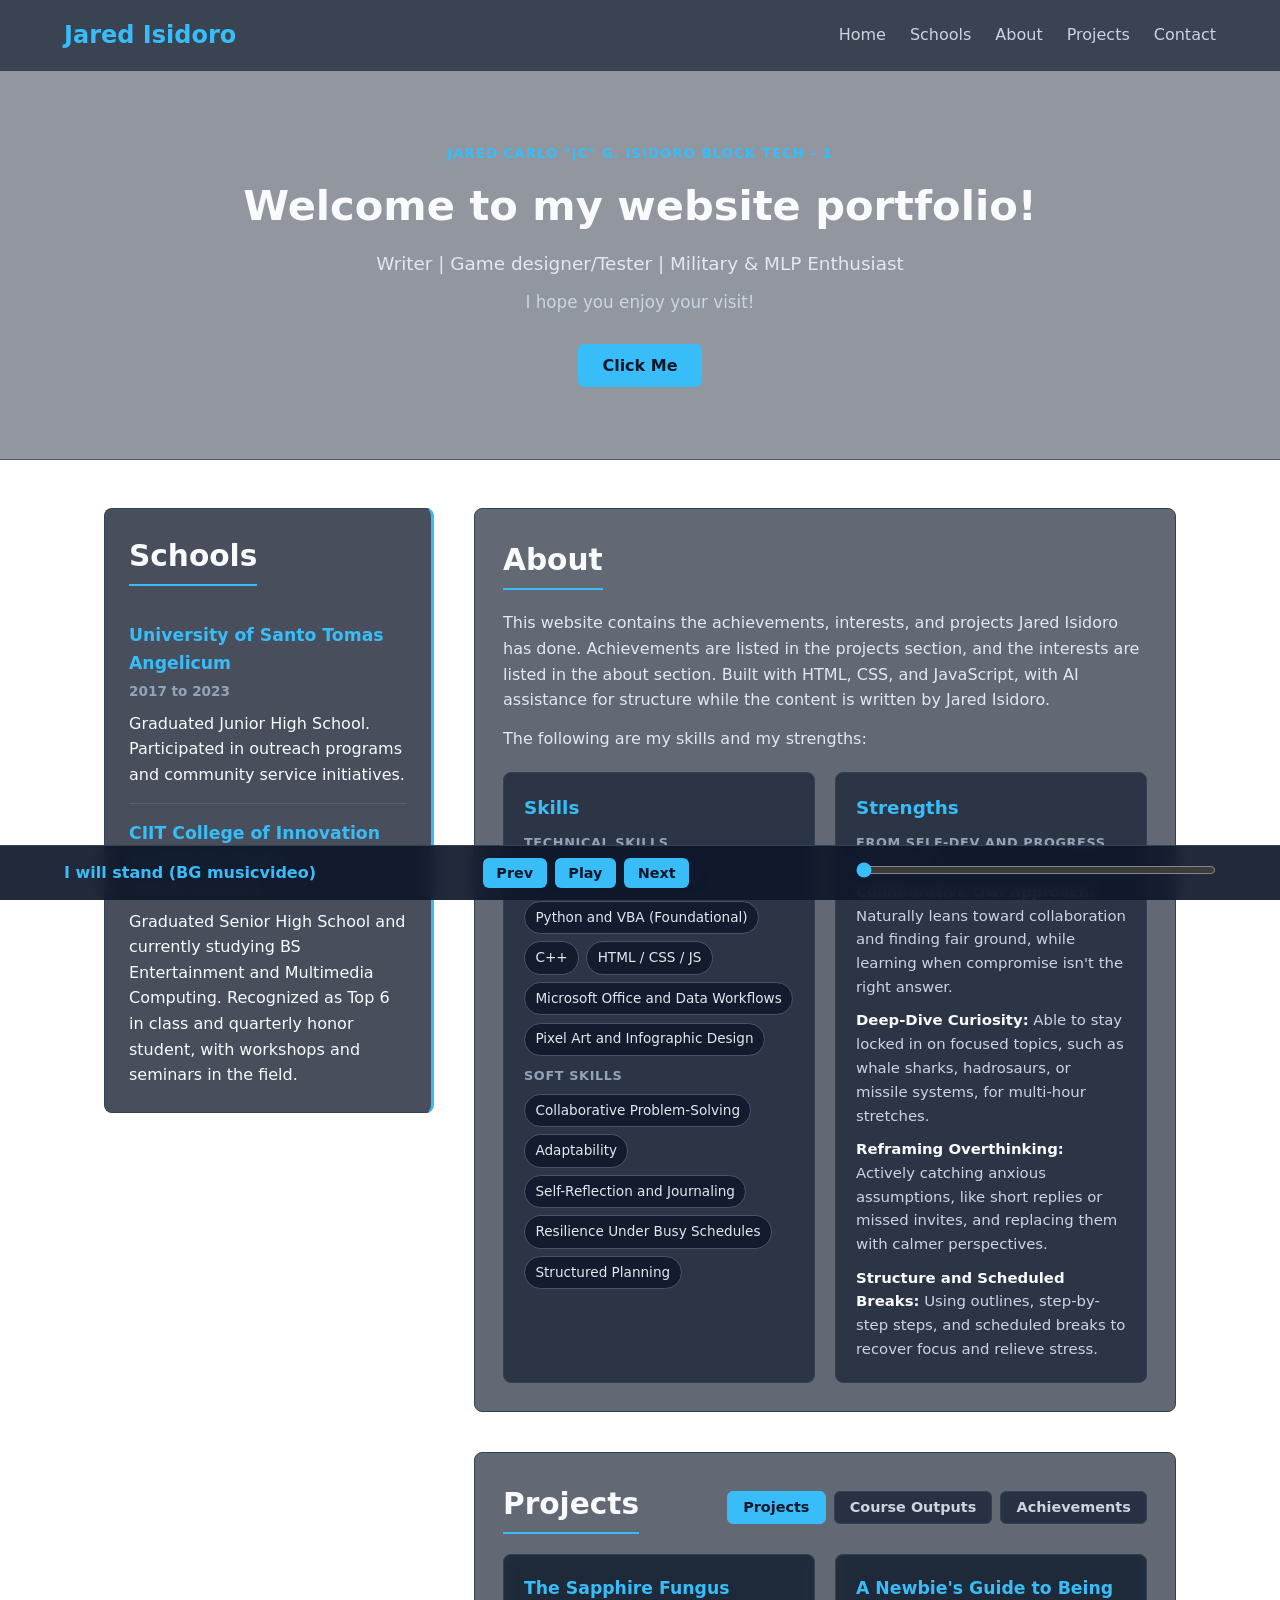
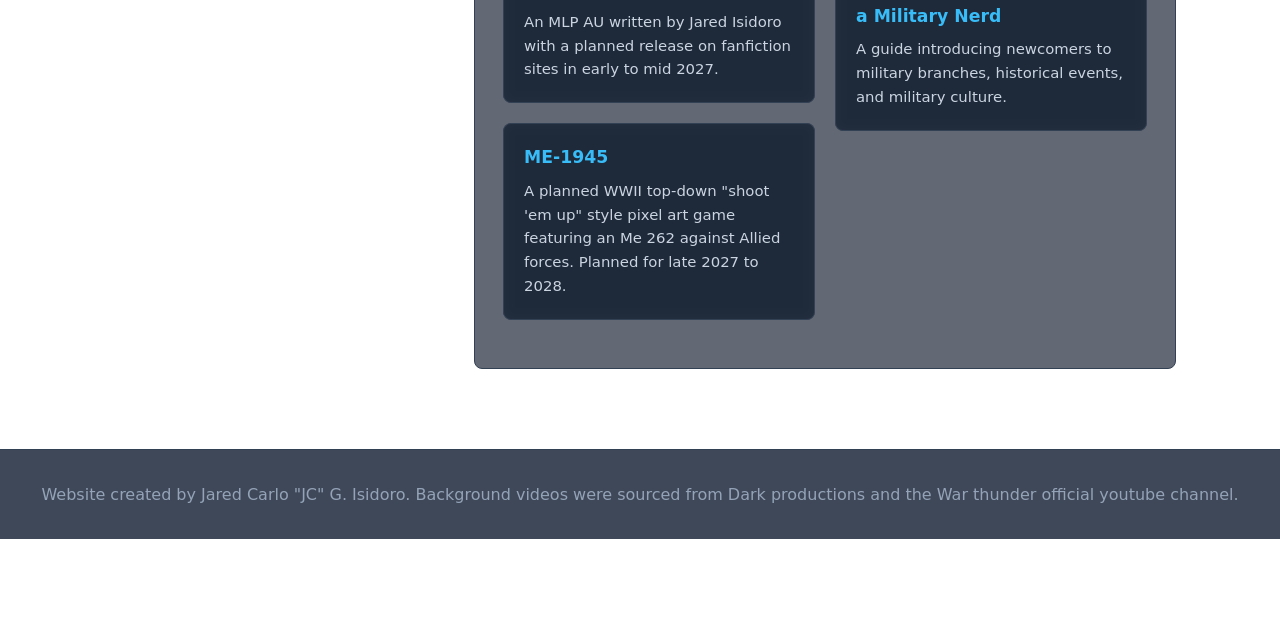
==== commit bab1a6f2: "Update index.html" ====
--- a/index.html
+++ b/index.html
@@ -183,7 +183,7 @@
     </main>
 
     <footer>
-        <p>(insert sentence)</p>
+        <p>Website created by Jared Carlo "JC" G. Isidoro. Background videos were sourced from Dark productions and the War thunder official youtube channel.</p>
     </footer>
 
     <div class="music-bar" aria-label="Music player">
